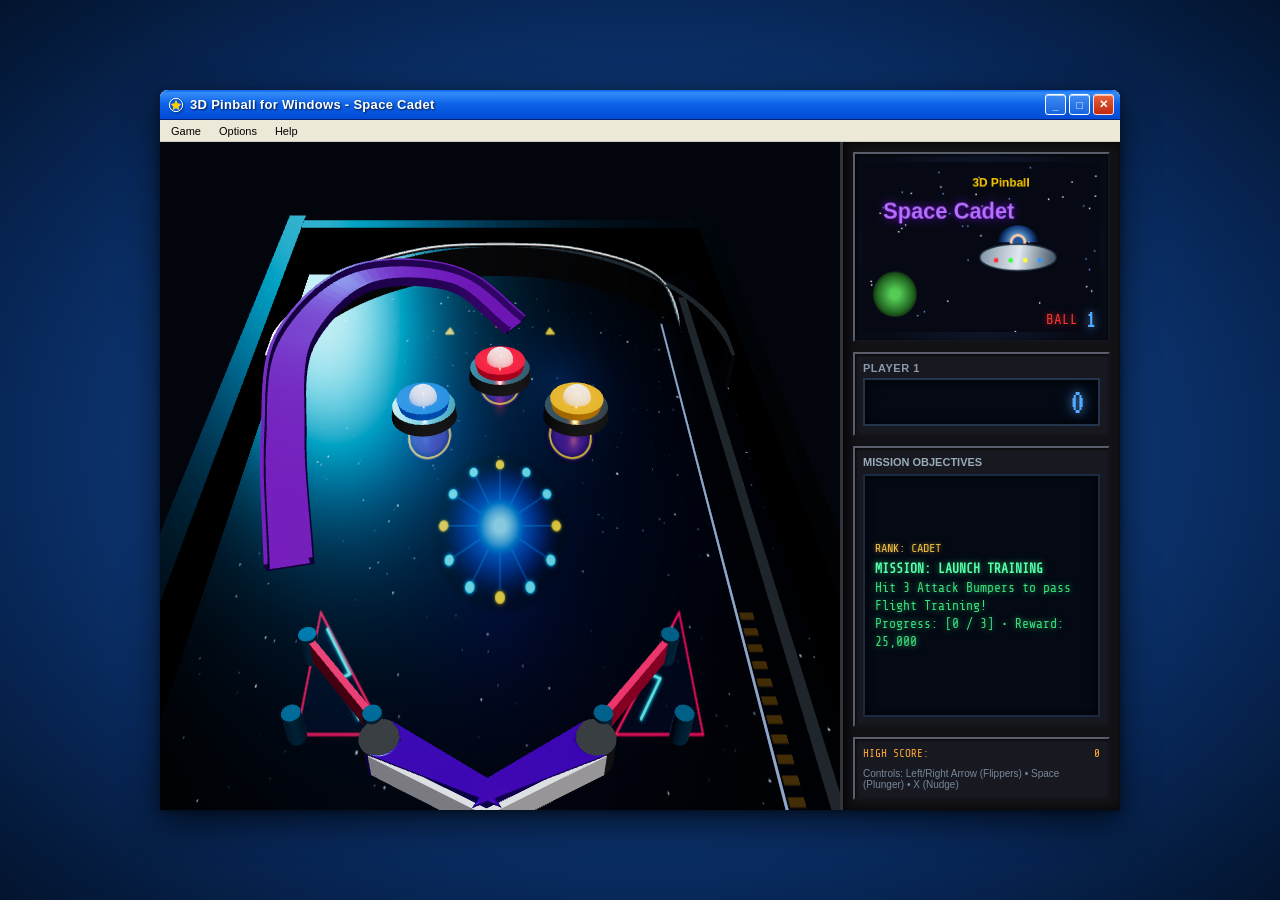
==== pinball/index.html @ ffd19f0c "Deploy 3D Pinball Space Cadet Web Recreation" ====
<!DOCTYPE html>
<html lang="en">
<head>
  <meta charset="UTF-8" />
  <meta name="viewport" content="width=device-width, initial-scale=1.0, maximum-scale=1.0, user-scalable=no, viewport-fit=cover" />
  <title>3D Pinball for Windows - Space Cadet</title>
  <link rel="icon" type="image/svg+xml" href="data:image/svg+xml,<svg xmlns='http://www.w3.org/2000/svg' viewBox='0 0 100 100'><circle cx='50' cy='50' r='45' fill='%230058e6'/><polygon points='30,70 50,20 70,70' fill='%23ffcc00'/></svg>" />
  <script type="module" crossorigin src="./assets/index-B17pq6kK.js"></script>
  <link rel="stylesheet" crossorigin href="./assets/index-BjtyupBF.css">
</head>
<body>
  <div id="app" class="xp-window">
    <!-- WINDOWS XP TITLEBAR -->
    <header class="xp-titlebar">
      <div class="xp-title-left">
        <svg class="xp-icon" viewBox="0 0 24 24" fill="none" xmlns="http://www.w3.org/2000/svg">
          <circle cx="12" cy="12" r="10" fill="#0058e6" stroke="#fff" stroke-width="1.5"/>
          <path d="M12 4L14.5 9.5L20 10.5L16 14.5L17 20L12 17L7 20L8 14.5L4 10.5L9.5 9.5L12 4Z" fill="#ffcc00"/>
        </svg>
        <span class="xp-title-text">3D Pinball for Windows - Space Cadet</span>
      </div>
      <div class="xp-controls">
        <button id="xp-btn-min" class="xp-btn-ctrl" title="Minimize">_</button>
        <button id="xp-btn-max" class="xp-btn-ctrl" title="Maximize">□</button>
        <button id="xp-btn-close" class="xp-btn-ctrl close" title="Close">✕</button>
      </div>
    </header>

    <!-- MENUBAR -->
    <nav class="xp-menubar">
      <div class="xp-menu-item">
        <span>Game</span>
        <div class="xp-dropdown">
          <div id="menu-new-game" class="xp-dropdown-item">New Game <span>F2</span></div>
          <div id="menu-pause" class="xp-dropdown-item">Pause / Resume <span>F3</span></div>
          <div class="xp-dropdown-divider"></div>
          <div id="menu-high-scores" class="xp-dropdown-item">High Scores...</div>
          <div class="xp-dropdown-divider"></div>
          <div class="xp-dropdown-item" onclick="window.close()">Exit</div>
        </div>
      </div>
      <div class="xp-menu-item">
        <span>Options</span>
        <div class="xp-dropdown">
          <div id="menu-sound" class="xp-dropdown-item">Sound FX: ON <span>Ctrl+S</span></div>
          <div class="xp-dropdown-item" onclick="document.documentElement.requestFullscreen()">Full Screen <span>F11</span></div>
        </div>
      </div>
      <div class="xp-menu-item">
        <span>Help</span>
        <div class="xp-dropdown">
          <div id="menu-about" class="xp-dropdown-item">About 3D Pinball</div>
        </div>
      </div>
    </nav>

    <!-- GAME PLAYFIELD & SIDE PANEL -->
    <main class="game-viewport">
      <!-- 3D TABLE CONTAINER -->
      <div id="table-container" class="table-container">
        <!-- Canvas generated by Three.js -->
      </div>

      <!-- SIDE PANEL (SCORE & ASTRONAUT DISPLAY) -->
      <aside id="side-panel" class="side-panel">
        <!-- Rendered by SidePanel.ts -->
      </aside>

      <!-- TOUCH CONTROLS (ON-SCREEN BUTTONS FOR TOUCH / MOBILE) -->
      <div class="touch-controls">
        <button id="touch-left" class="touch-btn touch-flipper-left">◀ FLIP</button>
        <button id="touch-right" class="touch-btn touch-flipper-right">FLIP ▶</button>
        <button id="touch-plunger" class="touch-btn touch-plunger">🚀 LAUNCH</button>
        <button id="touch-nudge" class="touch-btn touch-nudge">⚡ NUDGE</button>
      </div>
    </main>

    <!-- MODAL: GAME OVER -->
    <div id="game-over-modal" class="xp-modal-overlay">
      <div class="xp-dialog">
        <div class="xp-dialog-header">Game Over</div>
        <div class="xp-dialog-body">
          <p>Your space patrol mission has concluded!</p>
          <div id="game-over-high-note" style="color: #008800; font-weight: bold; font-size: 11px;"></div>
          <div>Final Score:</div>
          <div id="final-score-val" class="xp-dialog-score">0</div>
          <div class="xp-dialog-actions">
            <button id="btn-play-again" class="xp-btn primary">Play Again (F2)</button>
            <button class="xp-btn btn-close-modal">Close</button>
          </div>
        </div>
      </div>
    </div>

    <!-- MODAL: HIGH SCORES -->
    <div id="high-score-modal" class="xp-modal-overlay">
      <div class="xp-dialog">
        <div class="xp-dialog-header">3D Pinball High Scores</div>
        <div class="xp-dialog-body">
          <div style="font-family: 'Share Tech Mono', monospace; font-size: 13px; text-align: left; background: #fff; padding: 10px; border: 1px solid #7f9db9;">
            <div style="display:flex; justify-content:space-between; margin-bottom: 6px; font-weight: bold;">
              <span>Rank & Name</span>
              <span>Score</span>
            </div>
            <div style="display:flex; justify-content:space-between; color: #0055cc;">
              <span>1. Cadet (You)</span>
              <span id="modal-high-val">0</span>
            </div>
            <div style="display:flex; justify-content:space-between; color: #666;">
              <span>2. Commander Maxis</span>
              <span>500,000</span>
            </div>
            <div style="display:flex; justify-content:space-between; color: #666;">
              <span>3. Ensign Nova</span>
              <span>250,000</span>
            </div>
          </div>
          <div class="xp-dialog-actions">
            <button class="xp-btn primary btn-close-modal">OK</button>
          </div>
        </div>
      </div>
    </div>

    <!-- MODAL: ABOUT -->
    <div id="about-modal" class="xp-modal-overlay">
      <div class="xp-dialog">
        <div class="xp-dialog-header">About 3D Pinball - Space Cadet</div>
        <div class="xp-dialog-body">
          <div style="font-weight: bold; font-size: 14px; color: #003399;">3D Pinball for Windows - Space Cadet</div>
          <p style="font-size: 11px; color: #333; line-height: 1.5;">
            Web recreation built with Three.js & real-time continuous physics.<br>
            Faithfully reproducing the classic Windows XP Space Cadet experience with authentic table artwork, 3D mechanical elements, responsive flippers, attack bumpers, and dot-matrix displays.
          </p>
          <div class="xp-dialog-actions">
            <button class="xp-btn primary btn-close-modal">OK</button>
          </div>
        </div>
      </div>
    </div>
  </div>

</body>
</html>
---- pinball/assets/index-BjtyupBF.css ----
@import"https://fonts.googleapis.com/css2?family=VT323&family=Press+Start+2P&family=Share+Tech+Mono&display=swap";:root{--xp-blue-dark: #00227b;--xp-blue-mid: #0a246a;--xp-blue-light: #2c7bf6;--xp-blue-grad-start: #0058e6;--xp-blue-grad-mid: #3a93ff;--xp-blue-grad-end: #0054e3;--xp-gray-light: #ece9d8;--xp-gray-btn: #f5f4ea;--xp-gray-border: #7f9db9;--xp-gray-shadow: #808080;--xp-window-bg: #ece9d8;--dot-matrix-green: #38e07a;--dot-matrix-blue: #55aaff;--dot-matrix-bg: #040914}*{box-sizing:border-box;margin:0;padding:0;user-select:none;-webkit-user-select:none}html,body{width:100%;height:100%;overflow:hidden;background-color:#004e98;background-image:radial-gradient(ellipse at center,#1b5bb5,#08285a 70%,#03142e);font-family:Tahoma,Segoe UI,Arial,sans-serif;display:flex;align-items:center;justify-content:center}.xp-window{width:min(960px,98vw);height:min(720px,98vh);background:var(--xp-window-bg);border-radius:8px 8px 0 0;box-shadow:0 12px 36px #000000a6,0 2px 6px #0006,inset 0 1px #fffc,inset 0 0 0 1px #0058e6;display:flex;flex-direction:column;overflow:hidden;position:relative}.xp-titlebar{height:30px;background:linear-gradient(180deg,#0a64ec,#338cf8 10%,#0c61e8 50%,#004ad4);display:flex;align-items:center;justify-content:space-between;padding:0 6px 0 8px;border-radius:7px 7px 0 0;border-bottom:1px solid #00227b;cursor:grab}.xp-title-left{display:flex;align-items:center;gap:6px}.xp-icon{width:16px;height:16px;filter:drop-shadow(1px 1px 1px rgba(0,0,0,.4))}.xp-title-text{color:#fff;font-weight:700;font-size:13px;letter-spacing:.3px;text-shadow:1px 1px 2px rgba(0,0,0,.7)}.xp-controls{display:flex;gap:3px}.xp-btn-ctrl{width:21px;height:21px;border:1px solid #ffffff;border-radius:3px;display:flex;align-items:center;justify-content:center;font-size:11px;font-weight:700;color:#fff;background:linear-gradient(180deg,#3f8cf3,#1765df);cursor:pointer;box-shadow:inset 0 1px #fff9;transition:filter .1s}.xp-btn-ctrl:hover{filter:brightness(1.15)}.xp-btn-ctrl.close{background:linear-gradient(180deg,#e7633c,#c12910);border-color:#ffd8d0}.xp-menubar{height:22px;background:var(--xp-window-bg);border-bottom:1px solid #d0ccbe;display:flex;align-items:center;padding:0 4px;font-size:11px;gap:4px;position:relative;z-index:100}.xp-menu-item{padding:2px 7px;cursor:pointer;color:#000;position:relative;border-radius:2px}.xp-menu-item:hover,.xp-menu-item.active{background:#316ac5;color:#fff}.xp-dropdown{position:absolute;top:100%;left:0;background:#fff;border:1px solid #7f9db9;box-shadow:2px 4px 10px #0000004d;display:none;flex-direction:column;min-width:170px;z-index:200;padding:2px}.xp-dropdown.show{display:flex}.xp-dropdown-item{padding:4px 12px;font-size:11px;color:#000;cursor:pointer;display:flex;justify-content:space-between}.xp-dropdown-item:hover{background:#316ac5;color:#fff}.xp-dropdown-divider{height:1px;background:#e0ded0;margin:2px 0}.game-viewport{flex:1;background:#000;display:flex;position:relative;overflow:hidden}.table-container{flex:1;height:100%;position:relative;background:#000;display:flex;align-items:center;justify-content:center;cursor:default}#pinball-canvas{width:100%!important;height:100%!important;display:block;outline:none}.side-panel{width:280px;height:100%;background:#111116;border-left:3px solid #33333e;box-shadow:inset 3px 0 10px #000c;display:flex;flex-direction:column;padding:10px;gap:10px;color:#fff;z-index:10}.beveled-box{background:#181920;border-top:2px solid #5a5d6c;border-left:2px solid #5a5d6c;border-right:2px solid #14151a;border-bottom:2px solid #14151a;box-shadow:inset 1px 1px 3px #000000e6;padding:8px;position:relative}.mascot-box{display:flex;flex-direction:column;align-items:center;justify-content:center;height:190px;background:radial-gradient(circle at center,#1b2848,#070b16 80%);position:relative;overflow:hidden}.mascot-canvas{width:100%;height:100%}.ball-indicator{position:absolute;bottom:8px;right:12px;display:flex;align-items:center;gap:8px;font-family:Share Tech Mono,monospace;font-size:14px;color:#f33;text-shadow:0 0 6px rgba(255,50,50,.7)}.ball-number{font-family:VT323,monospace;font-size:26px;color:#5af;text-shadow:0 0 8px rgba(85,170,255,.9)}.score-box{display:flex;flex-direction:column;gap:4px}.player-tag{font-size:11px;color:#89a;letter-spacing:.5px;text-transform:uppercase;font-weight:700}.score-display{background:var(--dot-matrix-bg);border:2px solid #23344d;box-shadow:inset 0 0 12px #000000f2;height:48px;display:flex;align-items:center;justify-content:flex-end;padding:0 10px;font-family:VT323,monospace;font-size:38px;color:var(--dot-matrix-blue);letter-spacing:3px;text-shadow:0 0 10px rgba(85,170,255,.8),0 0 20px rgba(85,170,255,.4)}.mission-box{flex:1;display:flex;flex-direction:column;gap:6px;min-height:120px}.mission-title{font-size:11px;color:#99aab8;font-weight:700;text-transform:uppercase}.mission-display{flex:1;background:var(--dot-matrix-bg);border:2px solid #1a2a40;box-shadow:inset 0 0 10px #000000e6;padding:10px;font-family:Share Tech Mono,monospace;font-size:13px;line-height:1.4;color:var(--dot-matrix-green);text-shadow:0 0 6px rgba(56,224,122,.7);overflow-y:auto;display:flex;flex-direction:column;justify-content:center}.rank-display{font-size:12px;color:#f0c040;margin-bottom:4px;text-shadow:0 0 4px rgba(240,192,64,.6)}.info-box{display:flex;flex-direction:column;gap:4px;font-size:11px;color:#aaa}.high-score-line{display:flex;justify-content:space-between;font-family:Share Tech Mono,monospace;color:#fa3}.touch-controls{position:absolute;top:0;right:0;bottom:0;left:0;pointer-events:none;display:none;z-index:50}.touch-btn{pointer-events:auto;position:absolute;background:#ffffff1f;border:2px solid rgba(255,255,255,.3);-webkit-backdrop-filter:blur(4px);backdrop-filter:blur(4px);border-radius:12px;color:#fff;display:flex;align-items:center;justify-content:center;font-weight:700;font-size:18px;touch-action:manipulation;active:rgba(255,255,255,.35);box-shadow:0 4px 12px #00000080}.touch-btn:active{background:#fff6;transform:scale(.96)}.touch-flipper-left{left:12px;bottom:16px;width:110px;height:80px}.touch-flipper-right{right:12px;bottom:16px;width:110px;height:80px}.touch-plunger{right:12px;bottom:110px;width:70px;height:90px;background:#e6503240;border-color:#ff785080;font-size:14px}.touch-nudge{left:12px;bottom:110px;width:70px;height:60px;font-size:12px}@media (max-width: 768px){.xp-window{width:100vw;height:100vh;border-radius:0}.side-panel{display:none}.touch-controls{display:block}}@media (pointer: coarse){.touch-controls{display:block}}.xp-modal-overlay{position:absolute;top:0;right:0;bottom:0;left:0;background:#000000a6;-webkit-backdrop-filter:blur(2px);backdrop-filter:blur(2px);display:none;align-items:center;justify-content:center;z-index:500}.xp-modal-overlay.show{display:flex}.xp-dialog{width:340px;background:var(--xp-window-bg);border:2px solid #0055ea;border-radius:6px 6px 0 0;box-shadow:0 10px 25px #000c;overflow:hidden;display:flex;flex-direction:column}.xp-dialog-header{height:25px;background:linear-gradient(180deg,#0a64ec,#004ad4);color:#fff;font-size:12px;font-weight:700;display:flex;align-items:center;padding:0 8px}.xp-dialog-body{padding:16px;font-size:13px;color:#111;display:flex;flex-direction:column;gap:12px;text-align:center}.xp-dialog-score{font-family:VT323,monospace;font-size:32px;color:#04a}.xp-dialog-actions{display:flex;justify-content:center;gap:10px;margin-top:8px}.xp-btn{padding:5px 18px;background:linear-gradient(180deg,#fff,#ece9d8);border:1px solid #003c74;border-radius:3px;font-family:inherit;font-size:12px;cursor:pointer;box-shadow:inset 0 1px #fff}.xp-btn:hover{background:linear-gradient(180deg,#fbfbfb,#e1decb)}.xp-btn.primary{border:2px solid #003c74;font-weight:700}
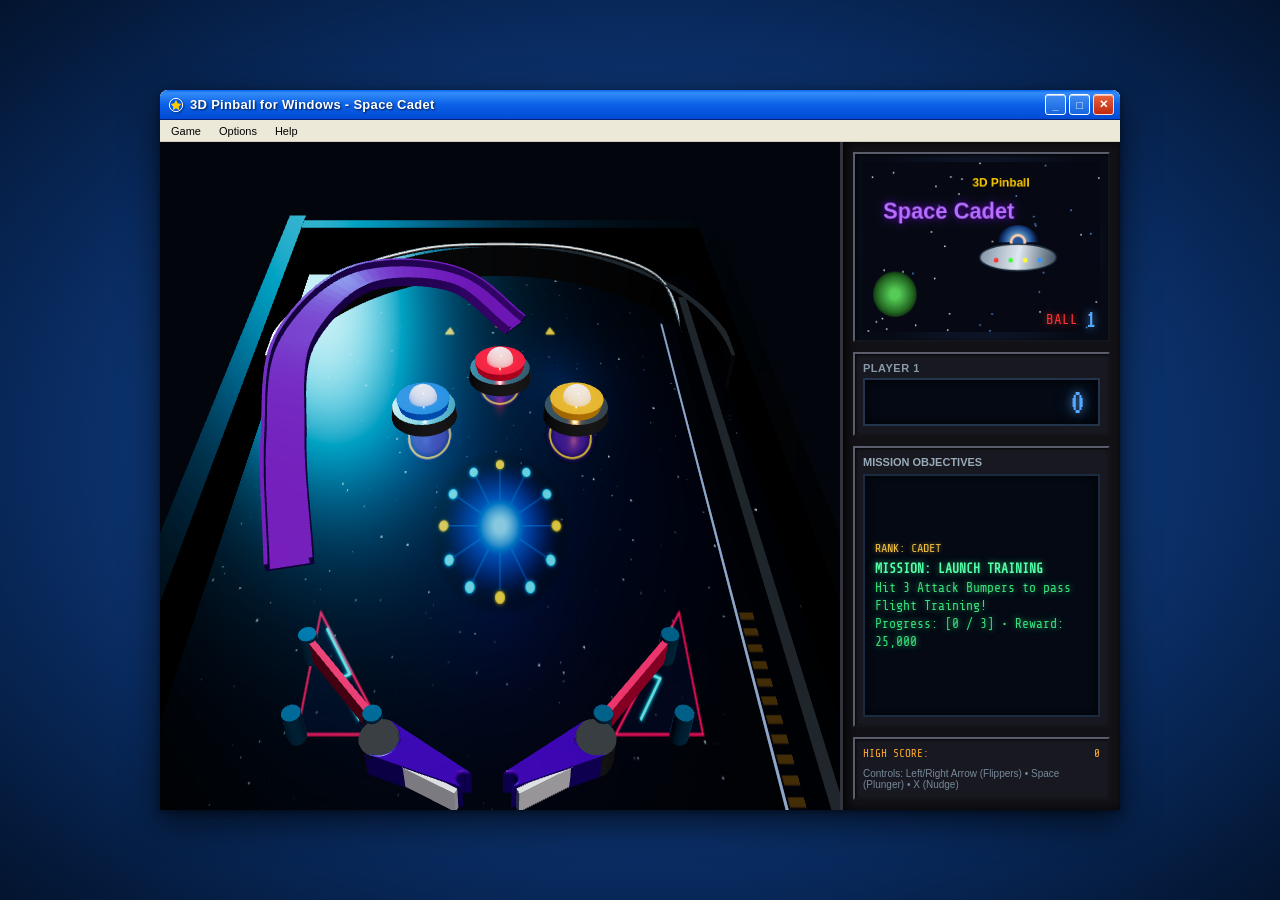
==== commit 4836ec2d: "Update flipper kinematics and touch handlers" ====
--- a/pinball/index.html
+++ b/pinball/index.html
@@ -5,7 +5,7 @@
   <meta name="viewport" content="width=device-width, initial-scale=1.0, maximum-scale=1.0, user-scalable=no, viewport-fit=cover" />
   <title>3D Pinball for Windows - Space Cadet</title>
   <link rel="icon" type="image/svg+xml" href="data:image/svg+xml,<svg xmlns='http://www.w3.org/2000/svg' viewBox='0 0 100 100'><circle cx='50' cy='50' r='45' fill='%230058e6'/><polygon points='30,70 50,20 70,70' fill='%23ffcc00'/></svg>" />
-  <script type="module" crossorigin src="./assets/index-B17pq6kK.js"></script>
+  <script type="module" crossorigin src="./assets/index-Cnq-umZ6.js"></script>
   <link rel="stylesheet" crossorigin href="./assets/index-BjtyupBF.css">
 </head>
 <body>
